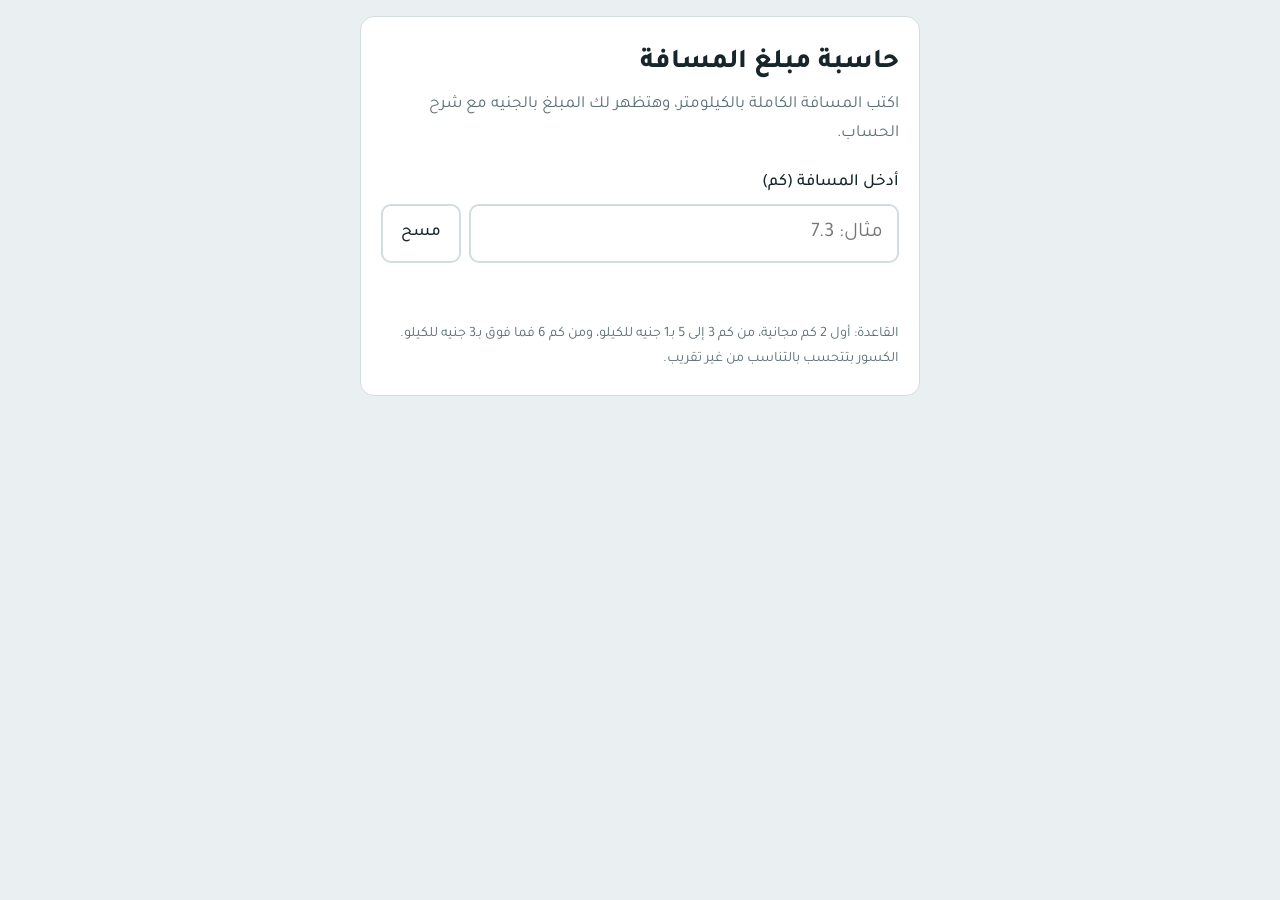
==== index.html @ 33063403 "Add files via upload" ====
<!DOCTYPE html>
<html lang="ar" dir="rtl">
<head>
<meta charset="utf-8">
<meta name="viewport" content="width=device-width, initial-scale=1">
<title>حاسبة مبلغ المسافة</title>
<link rel="preconnect" href="https://fonts.googleapis.com">
<link href="https://fonts.googleapis.com/css2?family=Tajawal:wght@400;500;800&display=swap" rel="stylesheet">
<link rel="stylesheet" href="style.css">
</head>
<body>
<main>
  <h1>حاسبة مبلغ المسافة</h1>
  <p class="lead">اكتب المسافة الكاملة بالكيلومتر، وهتظهر لك المبلغ بالجنيه مع شرح الحساب.</p>

  <label for="km">أدخل المسافة (كم)</label>
  <div class="row">
    <input id="km" type="text" inputmode="decimal" autocomplete="off" placeholder="مثال: 7.3">
    <button id="reset" type="button">مسح</button>
  </div>
  <p id="error" class="error" role="alert"></p>

  <section id="result" hidden>
    <div class="total"><span id="total">0</span><small>جنيه مصري</small></div>

    <div class="bar" aria-hidden="true">
      <i id="seg-free"></i><i id="seg-t1"></i><i id="seg-t2"></i>
    </div>
    <p class="legend"><span class="k free"></span>مجاني <span class="k t1"></span>1 جنيه للكم <span class="k t2"></span>3 جنيه للكم</p>

    <h2>التفاصيل</h2>
    <dl>
      <dt>المسافة المُدخلة</dt><dd id="b-entered"></dd>
      <dt>الكيلومترات المجانية</dt><dd id="b-free"></dd>
      <dt>الكيلومترات القابلة للدفع</dt><dd id="b-charge"></dd>
      <dt>كيلومترات بسعر 1 جنيه</dt><dd id="b-t1"></dd>
      <dt>كيلومترات بسعر 3 جنيه</dt><dd id="b-t2"></dd>
      <dt class="sum">إجمالي المبلغ</dt><dd class="sum" id="b-total"></dd>
    </dl>

    <h2>إزاي اتحسبت؟</h2>
    <ol id="steps"></ol>
  </section>

  <footer>
    القاعدة: أول 2 كم مجانية، من كم 3 إلى 5 بـ1 جنيه للكيلو، ومن كم 6 فما فوق بـ3 جنيه للكيلو. الكسور بتتحسب بالتناسب من غير تقريب.
  </footer>
</main>
<script src="config.js"></script>
<script src="calculator.js"></script>
<script src="app.js"></script>
</body>
</html>
---- style.css ----
:root{--ink:#17262b;--muted:#5d6f75;--bg:#eaf0f1;--card:#fff;--line:#d3dde0;--free:#b9c6ca;--t1:#e3a51b;--t2:#0e6b5c;--bad:#b3261e}
@media (prefers-color-scheme:dark){:root{--ink:#e8f0f1;--muted:#9bb0b6;--bg:#0f1a1d;--card:#172428;--line:#2b3d42;--free:#4a5d62;--t1:#e3a51b;--t2:#35b39c;--bad:#ff8a80}}
*{box-sizing:border-box}
html,body{margin:0}
body{background:var(--bg);color:var(--ink);font-family:"Tajawal",Tahoma,Arial,sans-serif;font-size:17px;line-height:1.7;padding:16px}
main{max-width:560px;margin:0 auto;background:var(--card);border:1px solid var(--line);border-radius:14px;padding:24px 20px}
h1{font-size:1.7rem;font-weight:800;margin:0 0 4px}
h2{font-size:1.05rem;font-weight:800;margin:24px 0 8px}
.lead{margin:0 0 20px;color:var(--muted)}
label{display:block;font-weight:500;margin-bottom:6px}
.row{display:flex;gap:8px}
input{flex:1;min-width:0;font:inherit;font-size:1.3rem;padding:10px 14px;border:2px solid var(--line);border-radius:10px;background:transparent;color:inherit;direction:ltr;text-align:right}
input[aria-invalid=true]{border-color:var(--bad)}
button{font:inherit;font-weight:500;padding:0 18px;border:2px solid var(--line);border-radius:10px;background:transparent;color:inherit;cursor:pointer}
button:hover{border-color:var(--t2)}
:focus-visible{outline:3px solid var(--t1);outline-offset:2px}
.error{color:var(--bad);min-height:1.7em;margin:6px 0 0}
.total{display:flex;align-items:baseline;gap:10px;margin:8px 0 14px}
.total span{font-size:4rem;font-weight:800;line-height:1;color:var(--t2)}
.total small{color:var(--muted);font-size:1.05rem}
.bar{display:flex;height:16px;border-radius:8px;overflow:hidden;background:var(--line)}
.bar i{flex:0 1 0;min-width:0}
#seg-free{background:var(--free)}#seg-t1{background:var(--t1)}#seg-t2{background:var(--t2)}
.legend{font-size:.9rem;color:var(--muted);margin:8px 0 0}
.k{display:inline-block;width:11px;height:11px;border-radius:3px;margin:0 10px 0 4px;vertical-align:-1px}
.k.free{background:var(--free)}.k.t1{background:var(--t1)}.k.t2{background:var(--t2)}
dl{margin:0;display:grid;grid-template-columns:1fr auto;border-top:1px solid var(--line)}
dt,dd{margin:0;padding:8px 0;border-bottom:1px solid var(--line)}
dd{font-weight:500;padding-inline-start:16px}
.sum{font-weight:800;color:var(--t2)}
ol{margin:0;padding-inline-start:22px}li{margin-bottom:6px}
footer{margin-top:24px;font-size:.9rem;color:var(--muted)}
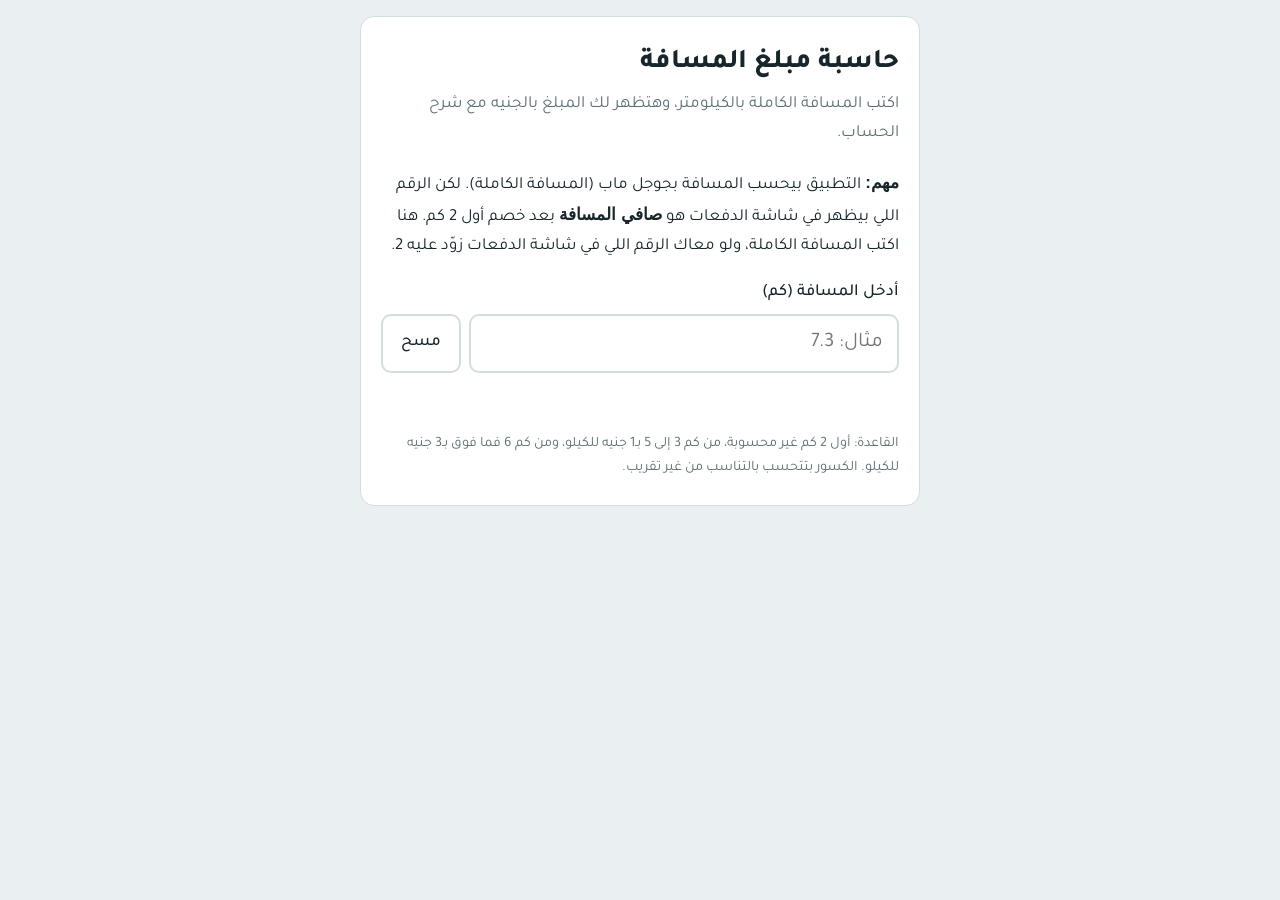
==== commit 9be68621: "Update index.html" ====
--- a/index.html
+++ b/index.html
@@ -12,6 +12,7 @@
 <main>
   <h1>حاسبة مبلغ المسافة</h1>
   <p class="lead">اكتب المسافة الكاملة بالكيلومتر، وهتظهر لك المبلغ بالجنيه مع شرح الحساب.</p>
+  <p class="note"><b>مهم:</b> التطبيق بيحسب المسافة بجوجل ماب (المسافة الكاملة). لكن الرقم اللي بيظهر في شاشة الدفعات هو <b>صافي المسافة</b> بعد خصم أول 2 كم. هنا اكتب المسافة الكاملة، ولو معاك الرقم اللي في شاشة الدفعات زوّد عليه 2.</p>
 
   <label for="km">أدخل المسافة (كم)</label>
   <div class="row">
@@ -26,13 +27,13 @@
     <div class="bar" aria-hidden="true">
       <i id="seg-free"></i><i id="seg-t1"></i><i id="seg-t2"></i>
     </div>
-    <p class="legend"><span class="k free"></span>مجاني <span class="k t1"></span>1 جنيه للكم <span class="k t2"></span>3 جنيه للكم</p>
+    <p class="legend"><span class="k free"></span>غير محسوبة <span class="k t1"></span>1 جنيه للكم <span class="k t2"></span>3 جنيه للكم</p>
 
     <h2>التفاصيل</h2>
     <dl>
-      <dt>المسافة المُدخلة</dt><dd id="b-entered"></dd>
-      <dt>الكيلومترات المجانية</dt><dd id="b-free"></dd>
-      <dt>الكيلومترات القابلة للدفع</dt><dd id="b-charge"></dd>
+      <dt>المسافة الكاملة (جوجل ماب)</dt><dd id="b-entered"></dd>
+      <dt>الكيلومترات غير المحسوبة</dt><dd id="b-free"></dd>
+      <dt>صافي المسافة (اللي بتظهر في التطبيق)</dt><dd id="b-charge"></dd>
       <dt>كيلومترات بسعر 1 جنيه</dt><dd id="b-t1"></dd>
       <dt>كيلومترات بسعر 3 جنيه</dt><dd id="b-t2"></dd>
       <dt class="sum">إجمالي المبلغ</dt><dd class="sum" id="b-total"></dd>
@@ -43,7 +44,7 @@
   </section>
 
   <footer>
-    القاعدة: أول 2 كم مجانية، من كم 3 إلى 5 بـ1 جنيه للكيلو، ومن كم 6 فما فوق بـ3 جنيه للكيلو. الكسور بتتحسب بالتناسب من غير تقريب.
+    القاعدة: أول 2 كم غير محسوبة، من كم 3 إلى 5 بـ1 جنيه للكيلو، ومن كم 6 فما فوق بـ3 جنيه للكيلو. الكسور بتتحسب بالتناسب من غير تقريب.
   </footer>
 </main>
 <script src="config.js"></script>
